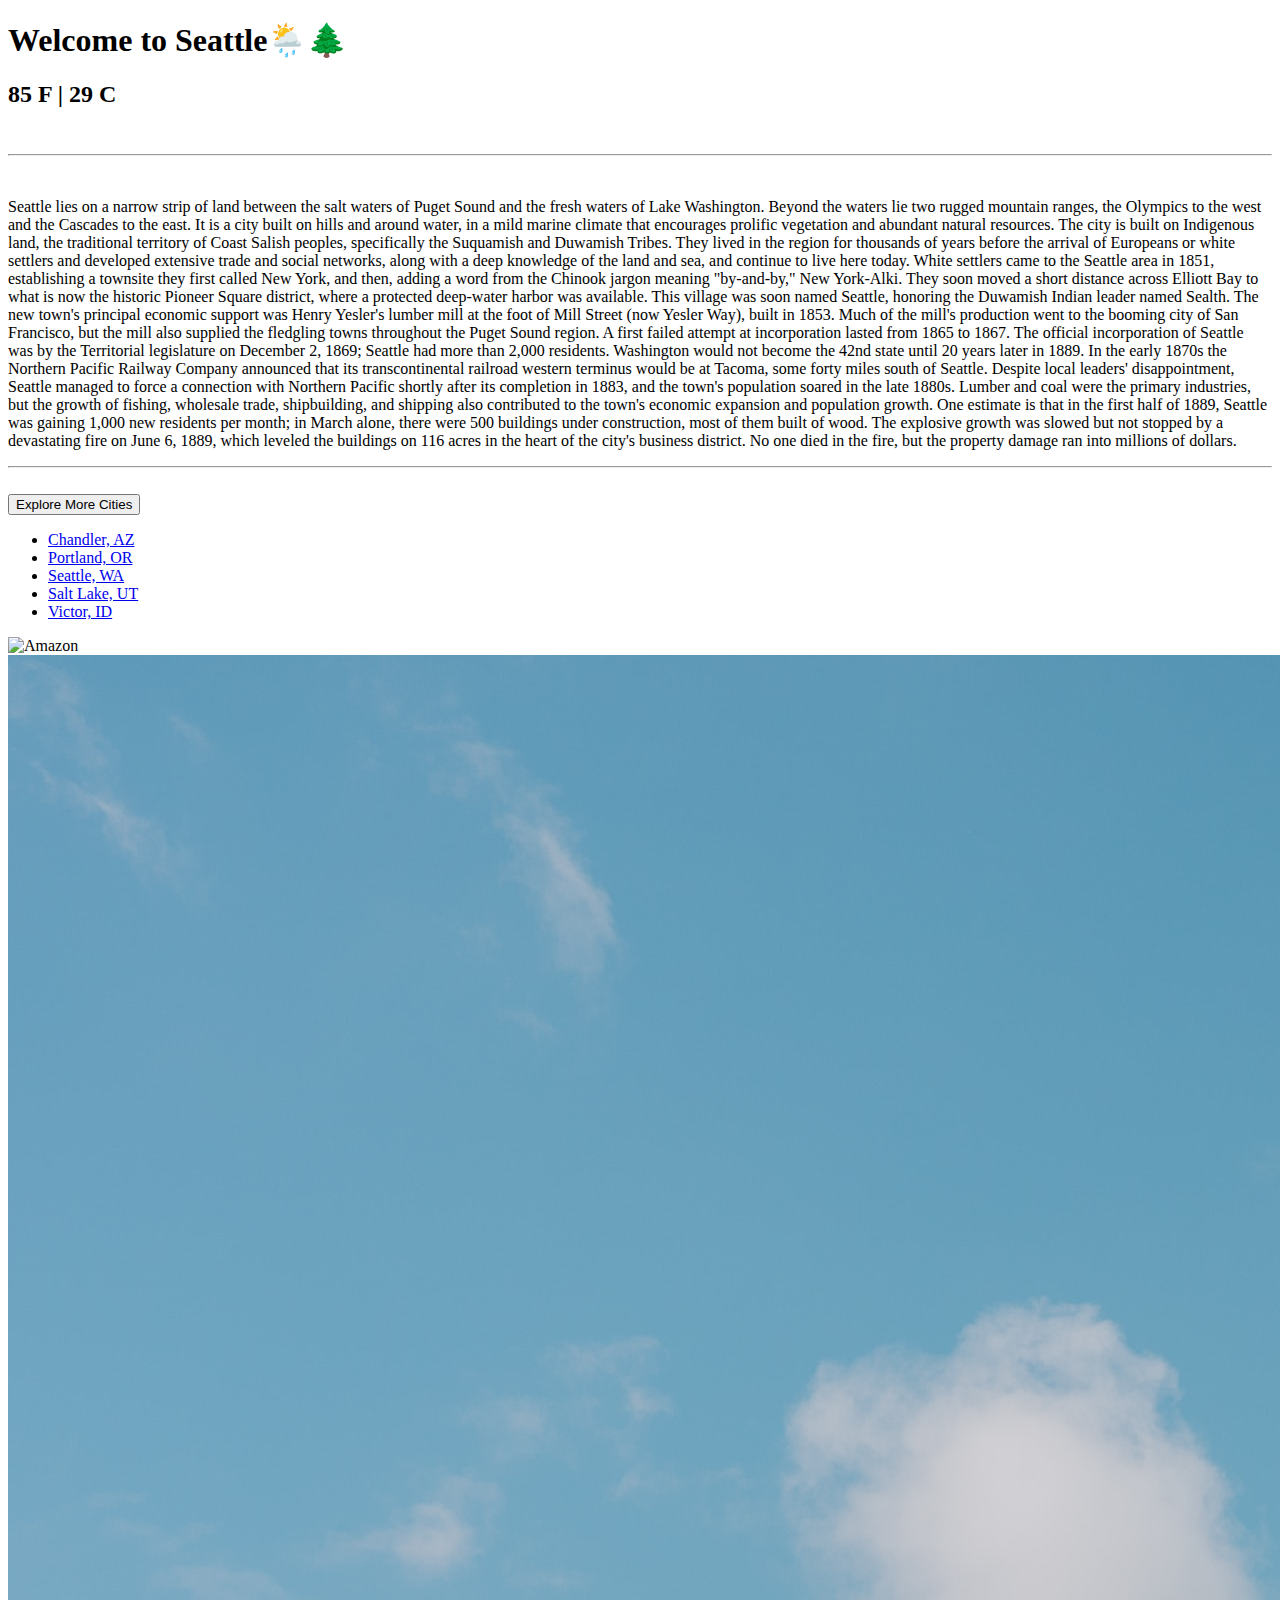
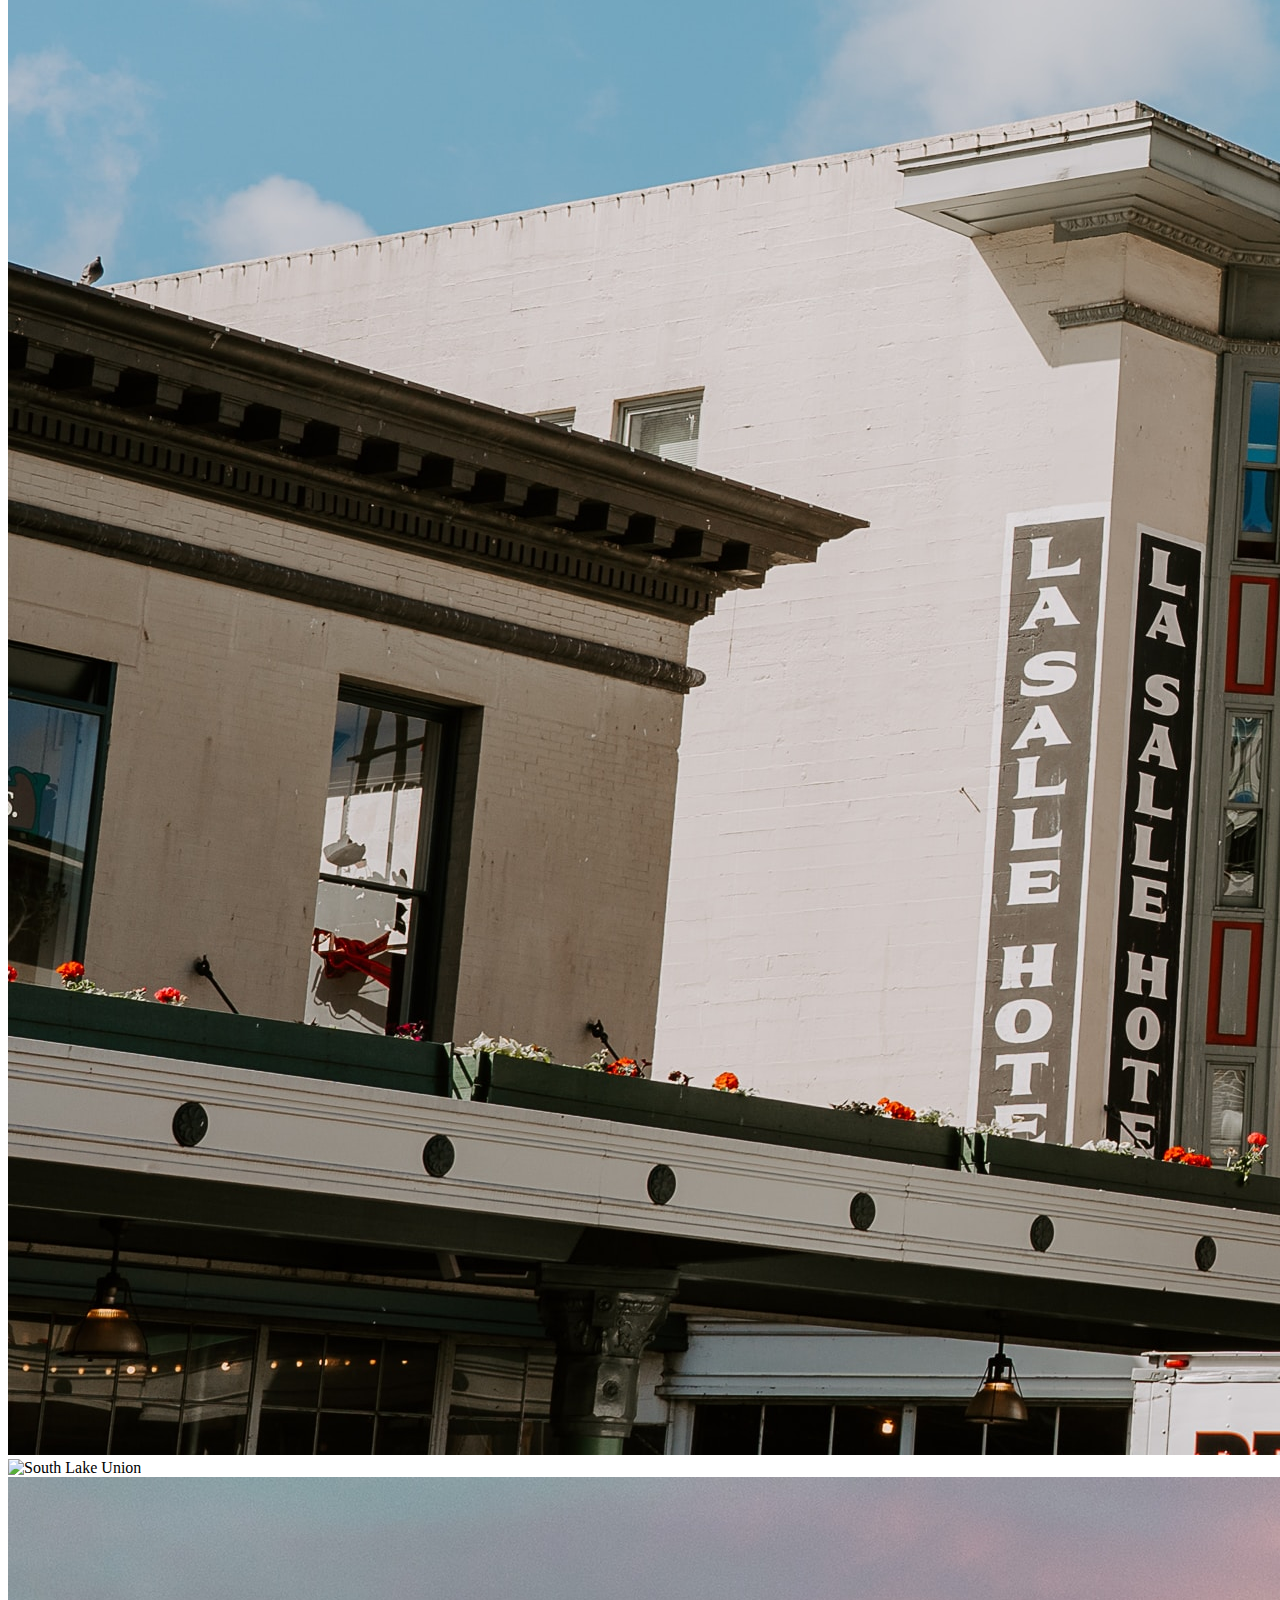
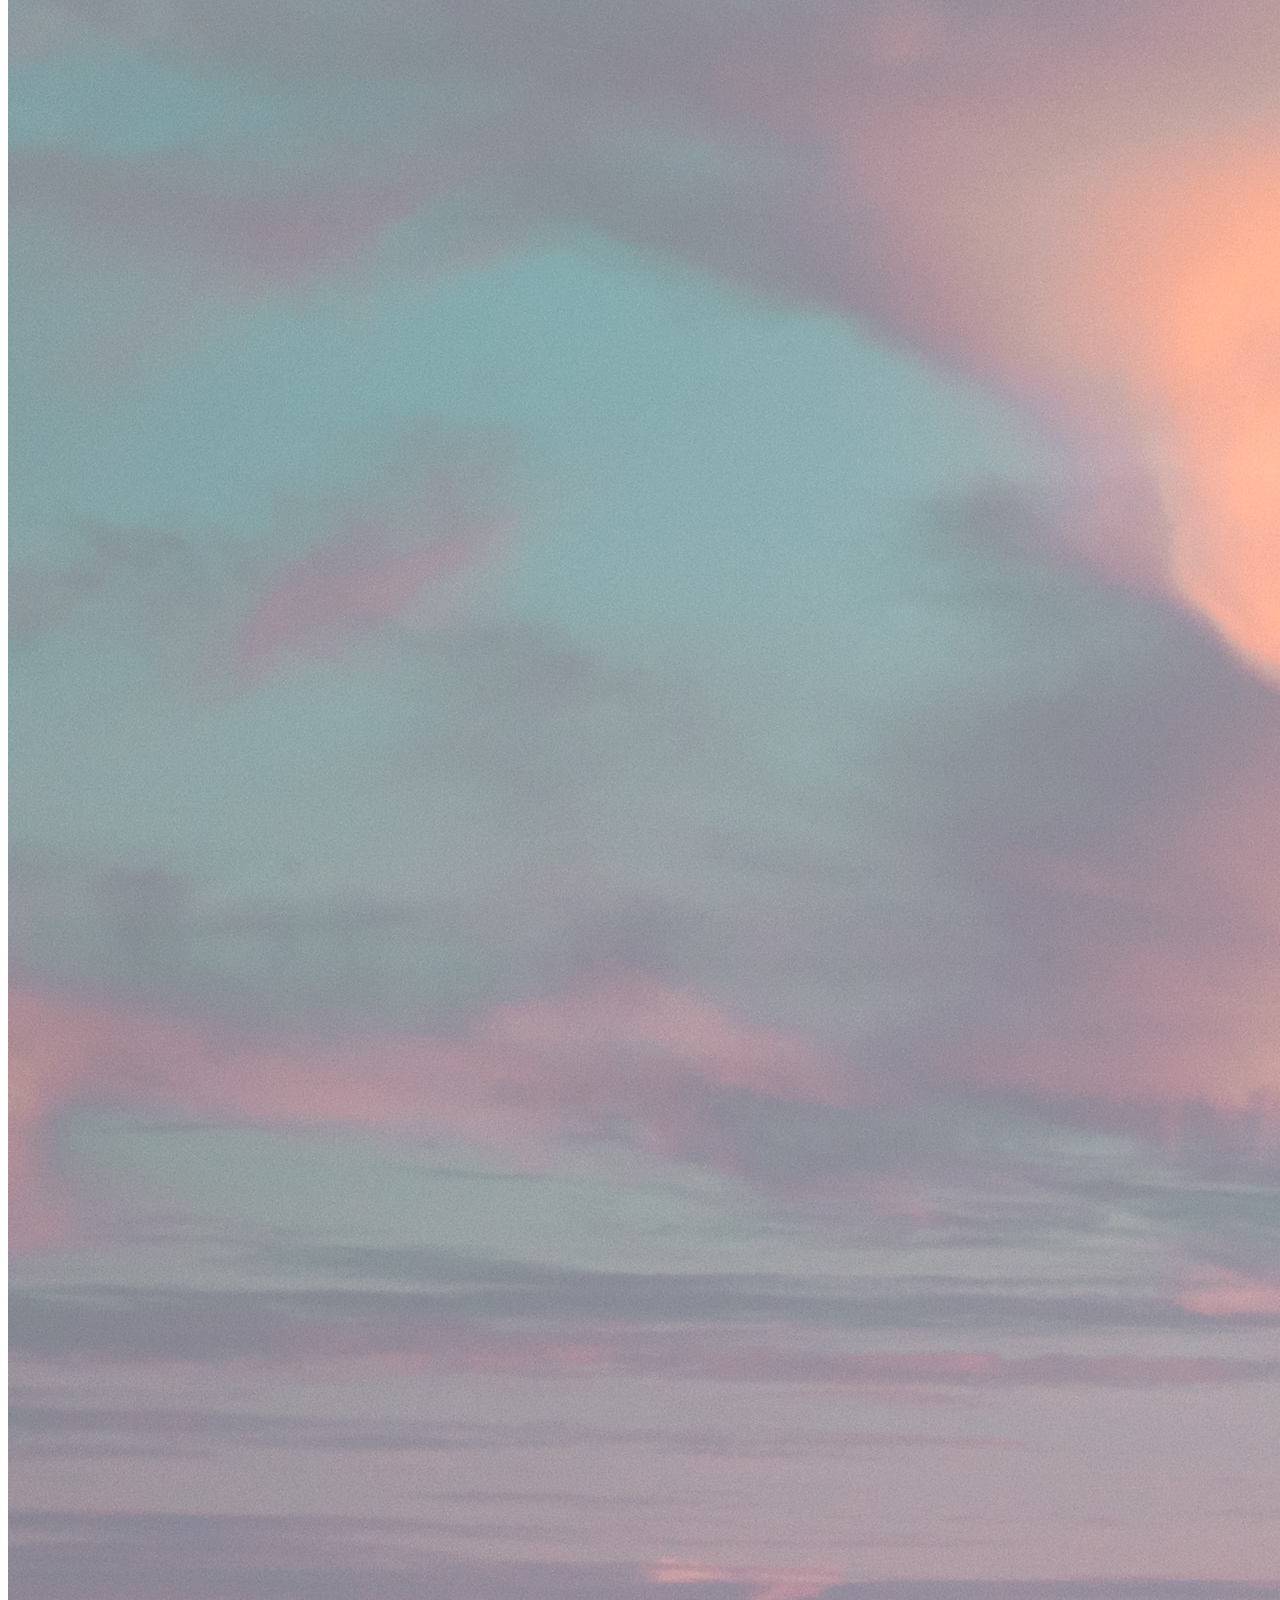
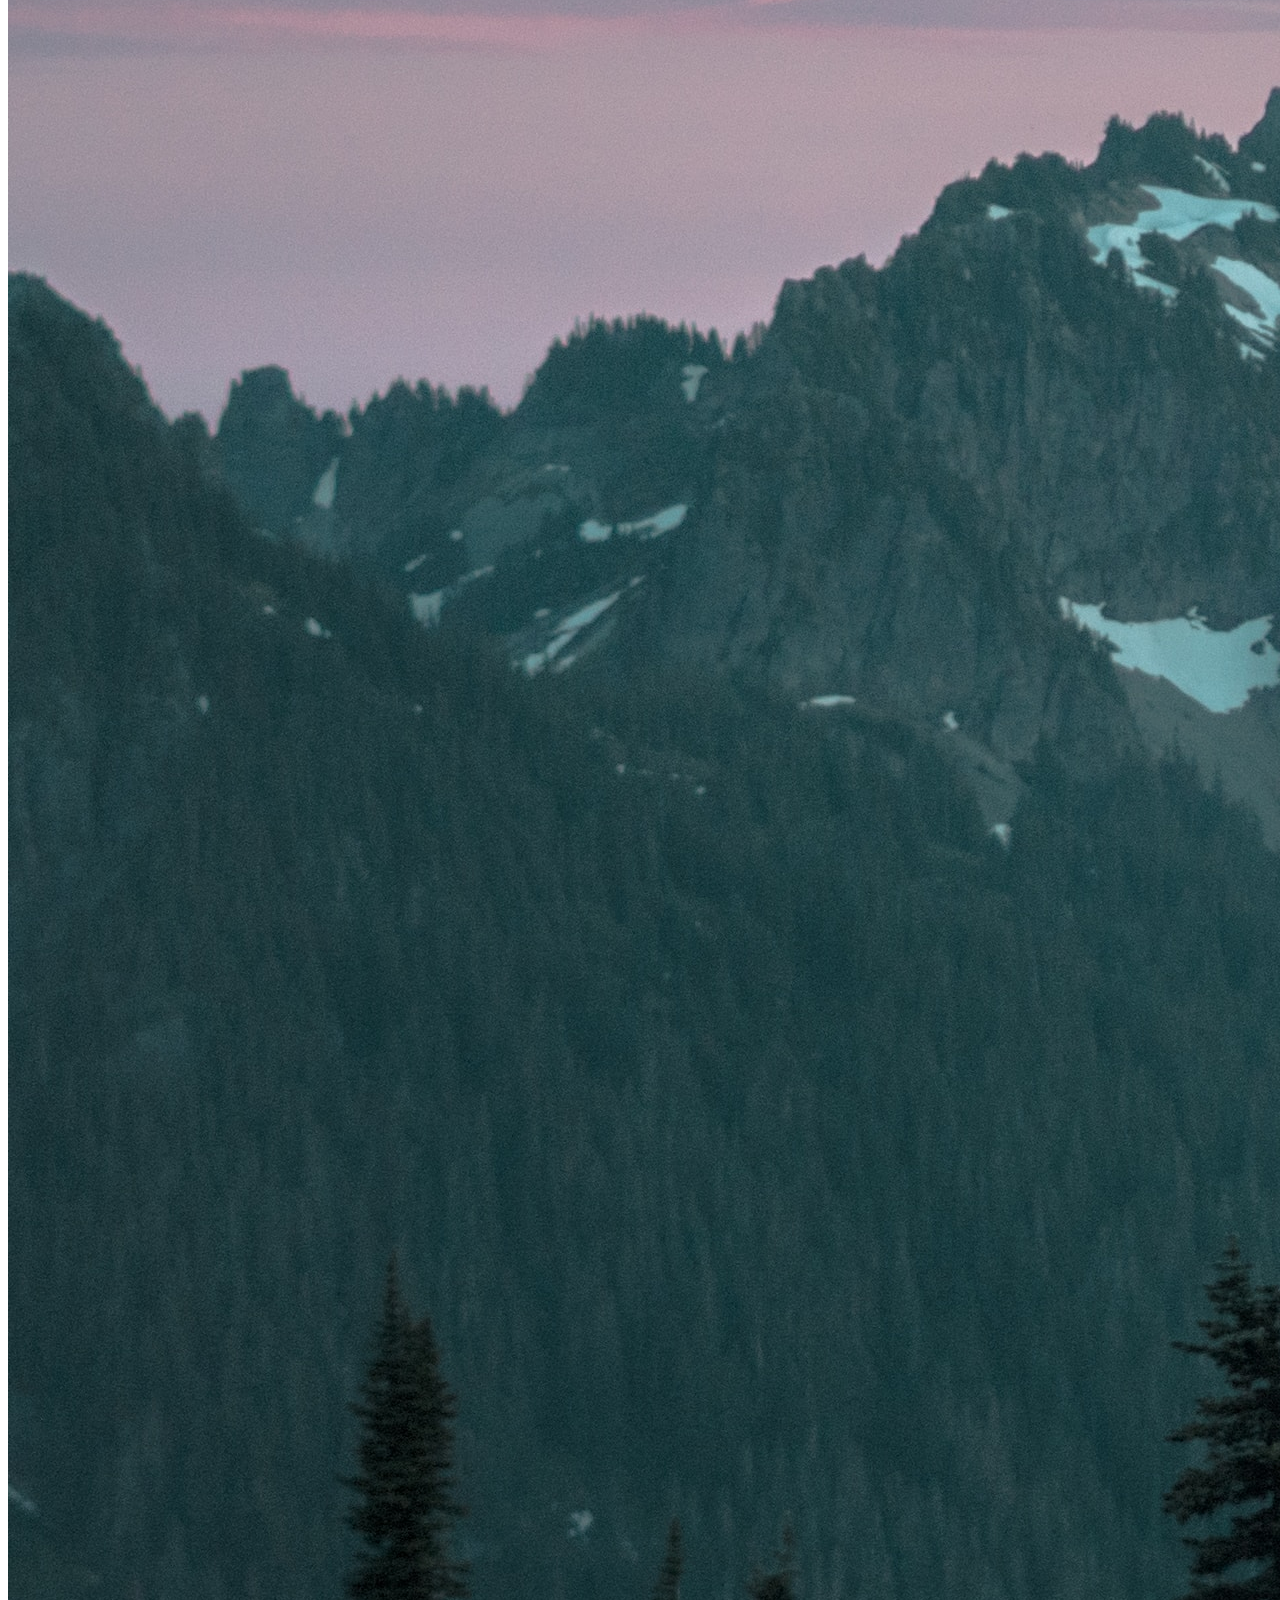
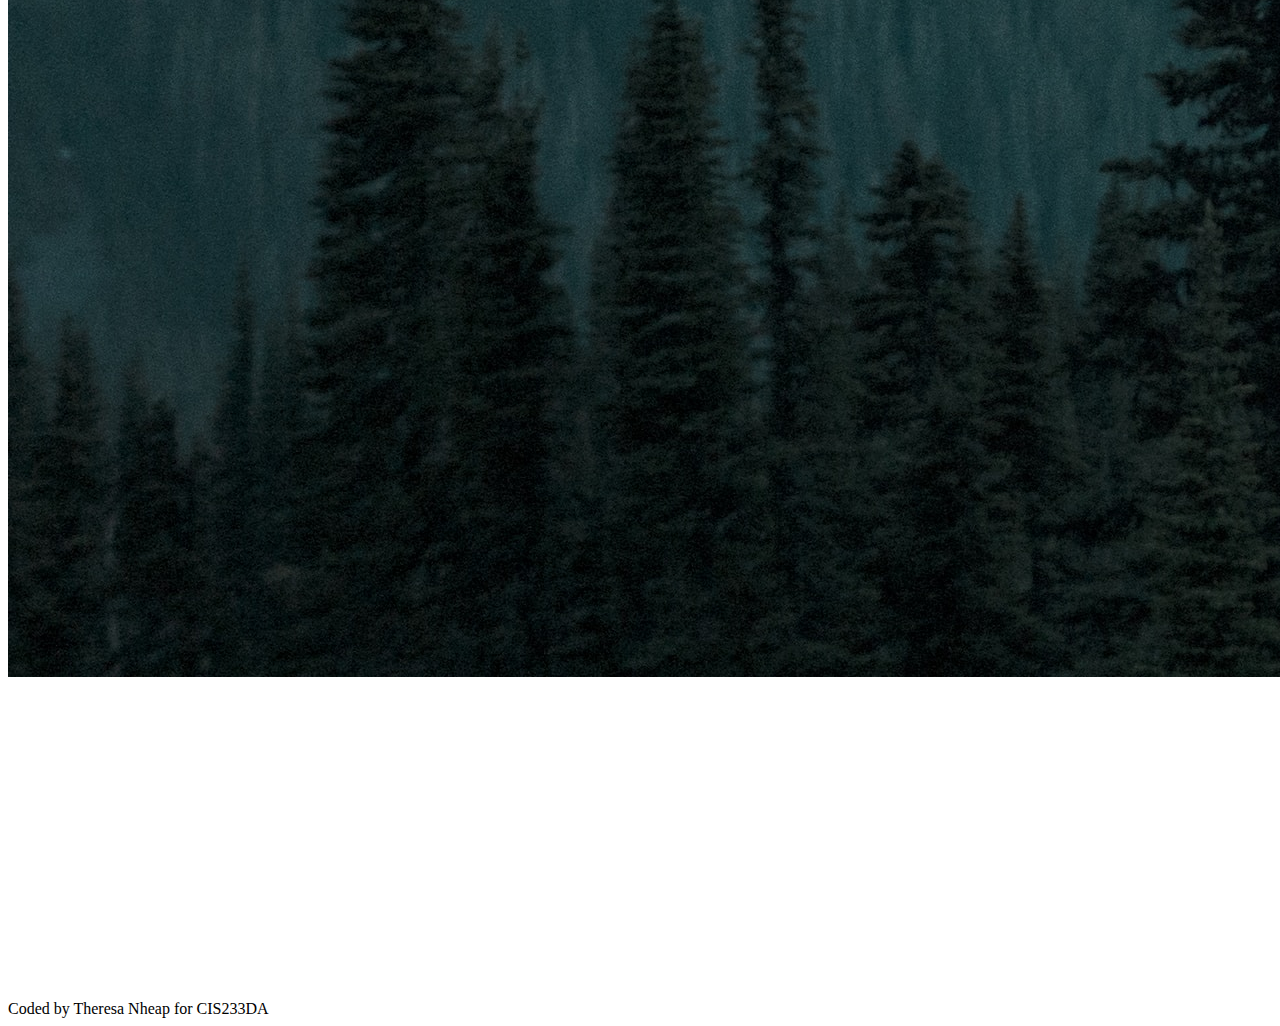
==== Week3/index.html @ 63e3c567 "Create index.html" ====
<!DOCTYPE html>
<html lang="en">
<head>
    <meta charset="UTF-8">
    <meta http-equiv="X-UA-Compatible" content="IE=edge">
    <meta name="viewport" content="width=device-width, initial-scale=1.0">
    <link href="https://cdn.jsdelivr.net/npm/bootstrap@5.3.0/dist/css/bootstrap.min.css" rel="stylesheet" integrity="sha384-9ndCyUaIbzAi2FUVXJi0CjmCapSmO7SnpJef0486qhLnuZ2cdeRhO02iuK6FUUVM" crossorigin="anonymous">
    <link rel="preconnect" href="https://fonts.googleapis.com">
<link rel="preconnect" href="https://fonts.gstatic.com" crossorigin>
<link href="https://fonts.googleapis.com/css2?family=IBM+Plex+Sans:ital,wght@0,100;0,200;0,300;0,400;0,500;0,600;0,700;1,100;1,200;1,300;1,400;1,500;1,600;1,700&display=swap" rel="stylesheet">
    <link rel="stylesheet" href="styles.css">
    <title>Seattle | Reika</title>
</head>
<body>
    <div class="container text-center">
        <div class="header-background">
        <div class="row">
            <div class="col">
                <h1>Welcome to
                    <span id="city-name"> 
                    <strong>
                        Seattle🌦️🌲
                    </strong>
                    </span>
                </h1>
                <h2 id="temp-color">85 F | 29 C</h2>
            </div>
        </div>
        <br>
        <hr>
        <br>
        <div class="row">
            <p>
                Seattle lies on a narrow strip of land between the salt waters of Puget Sound and the fresh waters of Lake Washington. Beyond the waters lie two rugged mountain ranges, the Olympics to the west and the Cascades to the east. It is a city built on hills and around water, in a mild marine climate that encourages prolific vegetation and abundant natural resources.

The city is built on Indigenous land, the traditional territory of Coast Salish peoples, specifically the Suquamish and Duwamish Tribes. They lived in the region for thousands of years before the arrival of Europeans or white settlers and developed extensive trade and social networks, along with a deep knowledge of the land and sea, and continue to live here today.

White settlers came to the Seattle area in 1851, establishing a townsite they first called New York, and then, adding a word from the Chinook jargon meaning "by-and-by," New York-Alki. They soon moved a short distance across Elliott Bay to what is now the historic Pioneer Square district, where a protected deep-water harbor was available. This village was soon named Seattle, honoring the Duwamish Indian leader named Sealth.

The new town's principal economic support was Henry Yesler's lumber mill at the foot of Mill Street (now Yesler Way), built in 1853. Much of the mill's production went to the booming city of San Francisco, but the mill also supplied the fledgling towns throughout the Puget Sound region. A first failed attempt at incorporation lasted from 1865 to 1867. The official incorporation of Seattle was by the Territorial legislature on December 2, 1869; Seattle had more than 2,000 residents. Washington would not become the 42nd state until 20 years later in 1889.

In the early 1870s the Northern Pacific Railway Company announced that its transcontinental railroad western terminus would be at Tacoma, some forty miles south of Seattle. Despite local leaders' disappointment, Seattle managed to force a connection with Northern Pacific shortly after its completion in 1883, and the town's population soared in the late 1880s. Lumber and coal were the primary industries, but the growth of fishing, wholesale trade, shipbuilding, and shipping also contributed to the town's economic expansion and population growth. One estimate is that in the first half of 1889, Seattle was gaining 1,000 new residents per month; in March alone, there were 500 buildings under construction, most of them built of wood. The explosive growth was slowed but not stopped by a devastating fire on June 6, 1889, which leveled the buildings on 116 acres in the heart of the city's business district. No one died in the fire, but the property damage ran into millions of dollars.
            </p>
            </div>
        <hr>
            <br>
        <div class="row">
            <div class="col">
                <div class="dropdown">
                    <button class="btn btn-success btn-secondary dropdown-toggle btn-lg" type="button" data-bs-toggle="dropdown" aria-expanded="false">
                        Explore More Cities
                    </button>
                    <ul class="dropdown-menu dropdown-menu-dark">
                        <li><a class="dropdown-item" href="#">Chandler, AZ</a></li>
                        <li><a class="dropdown-item" href="#">Portland, OR</a></li>
                        <li><a class="dropdown-item" href="#">Seattle, WA</a></li>
                        <li><a class="dropdown-item" href="#">Salt Lake, UT</a></li>
                        <li><a class="dropdown-item" href="#">Victor, ID</a></li>
                    </ul>
                </div>
            </div>
        </div>
    </div>
        <div class="photo-row row">
            <div class="col-md-6">
                <img class="photo-gallery" src="images/amazon.jpg" alt="Amazon">
            </div>
            <div class="col-md-6">
                <img class="photo-gallery" src="images/pike-place.jpg" alt="Pike Place">
            </div>
        </div>
        <div class="photo-row row">
            <div class="col-md-6">
                <img class="photo-gallery" src="images/slu.jpg" alt="South Lake Union">
            </div>
            <div class="col-md-6">
                <img class="photo-gallery" src="images/sea-mountain.jpg" alt="Waterfront">
            </div>
        </div>
        <div class="embed-responsive embed-responsive-16by9">
            <iframe width="560" height="315" src="https://www.youtube.com/embed/Xn6-FyVdjqA" title="YouTube video player" frameborder="0" allow="accelerometer; autoplay; clipboard-write; encrypted-media; gyroscope; picture-in-picture; web-share" allowfullscreen></iframe>          
    </div>

    <script src="https://cdn.jsdelivr.net/npm/bootstrap@5.3.0/dist/js/bootstrap.bundle.min.js" integrity="sha384-geWF76RCwLtnZ8qwWowPQNguL3RmwHVBC9FhGdlKrxdiJJigb/j/68SIy3Te4Bkz" crossorigin="anonymous"></script>
<span id="credits">
    Coded by Theresa Nheap for CIS233DA
</span>
<br>
</body>
</html>
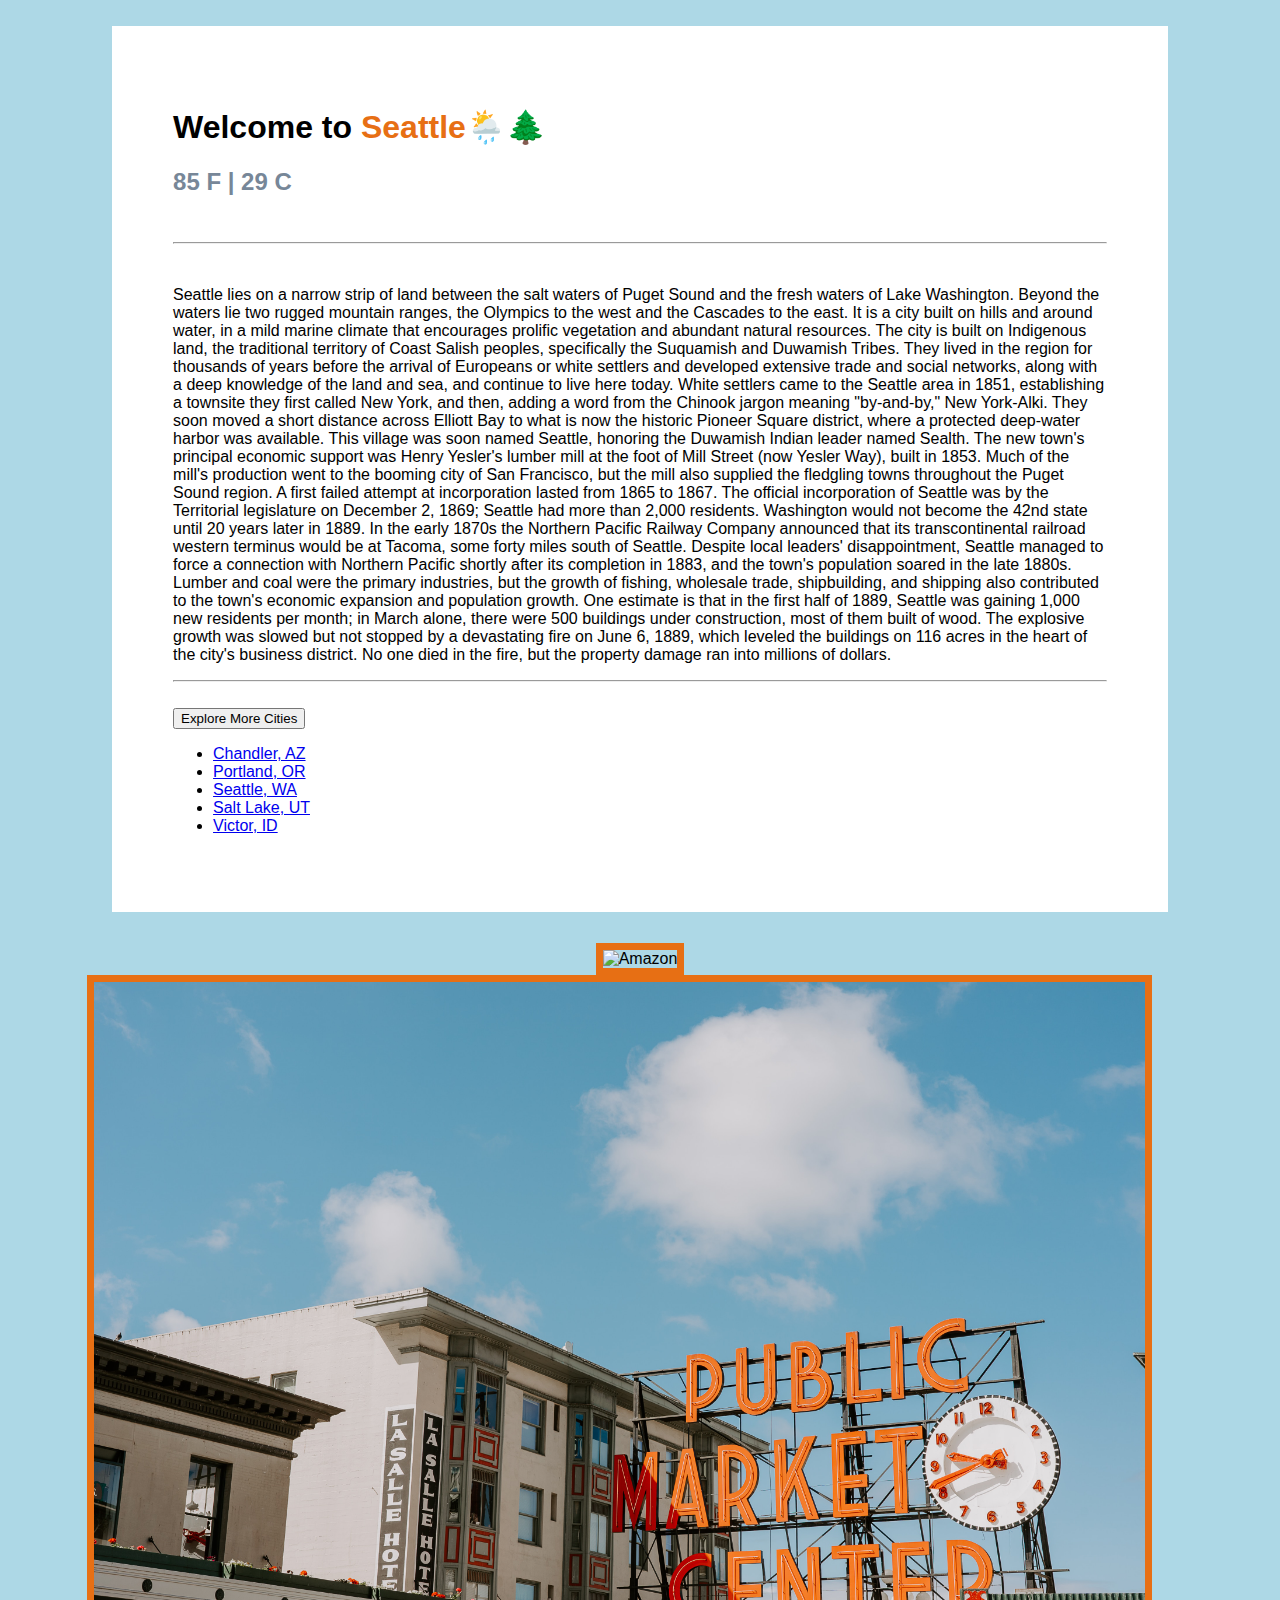
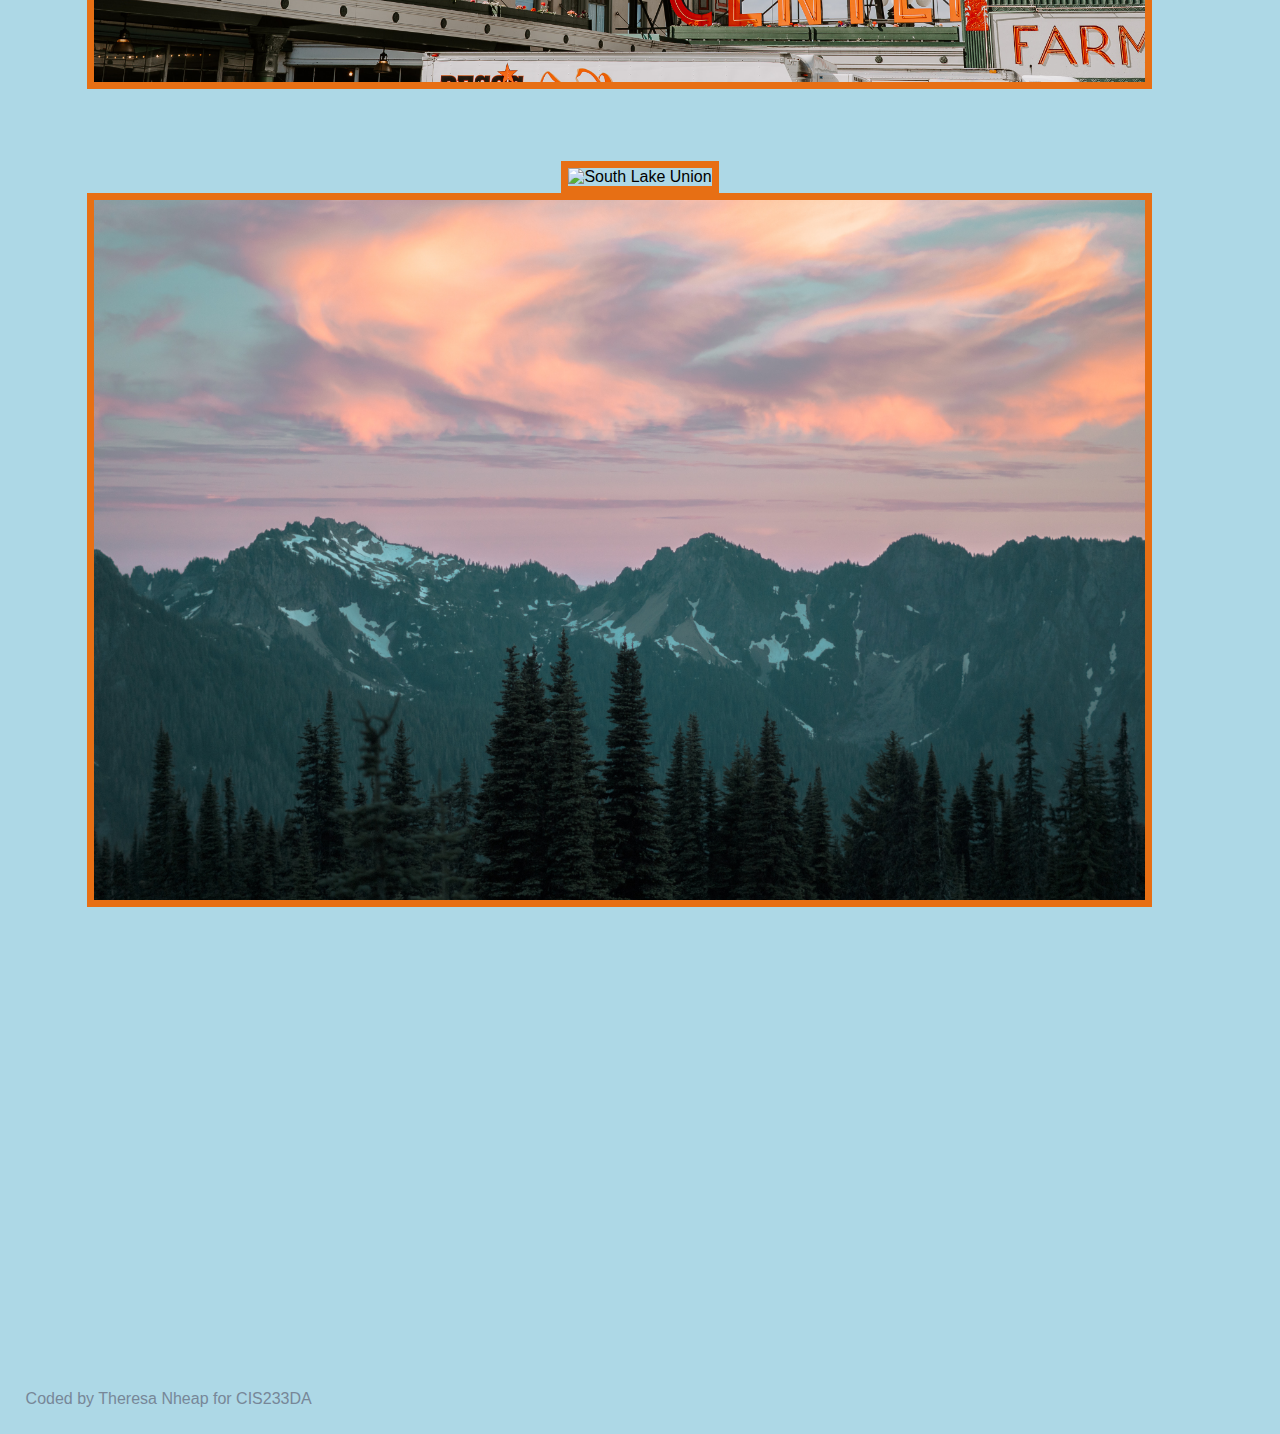
==== commit 6a7e8716: "Update index.html" ====
--- a/Week3/index.html
+++ b/Week3/index.html
@@ -5,10 +5,7 @@
     <meta http-equiv="X-UA-Compatible" content="IE=edge">
     <meta name="viewport" content="width=device-width, initial-scale=1.0">
     <link href="https://cdn.jsdelivr.net/npm/bootstrap@5.3.0/dist/css/bootstrap.min.css" rel="stylesheet" integrity="sha384-9ndCyUaIbzAi2FUVXJi0CjmCapSmO7SnpJef0486qhLnuZ2cdeRhO02iuK6FUUVM" crossorigin="anonymous">
-    <link rel="preconnect" href="https://fonts.googleapis.com">
-<link rel="preconnect" href="https://fonts.gstatic.com" crossorigin>
-<link href="https://fonts.googleapis.com/css2?family=IBM+Plex+Sans:ital,wght@0,100;0,200;0,300;0,400;0,500;0,600;0,700;1,100;1,200;1,300;1,400;1,500;1,600;1,700&display=swap" rel="stylesheet">
-    <link rel="stylesheet" href="styles.css">
+<link rel="stylesheet" href="styles.css">
     <title>Seattle | Reika</title>
 </head>
 <body>
@@ -87,4 +84,4 @@
 </span>
 <br>
 </body>
-</html>
+</html>--- a/Week3/styles.css
+++ b/Week3/styles.css
@@ -0,0 +1,96 @@
+* {
+    font-family: 'IBM Plex Sans', sans-serif;
+}
+
+body {
+    margin: 2%;
+    background: rgb(173, 216, 230);
+}
+
+.header-background {
+    background: rgb(255, 255, 255);
+    padding: 5%;
+    margin: 0 7%;
+}
+
+.photo-gallery {
+    max-width: 95%;
+    border: 7px solid rgb(231, 111, 20);
+}
+
+.photo-row {
+    display: flex;
+    flex-wrap: wrap;
+    justify-content: center;
+    padding-bottom: 3%;
+    margin: 2.5% 5%;
+}
+
+#city-name {
+    color: rgb(231, 111, 20);
+}
+
+#temp-color {
+    color: rgb(119, 135, 152);
+}
+
+#credits {
+    color: rgb(119, 135, 152);
+}
+
+.embed-responsive {
+    margin: 5% 0;
+}
+
+/* Media queries */
+
+@media (max-width: 600px) {
+    .header-background {
+        padding: 3%;
+        margin: 0 5%;
+    }
+
+    .photo-row {
+        margin: 2.5% 3%;
+    }
+
+    .embed-responsive {
+        margin: 3% 0;
+    }
+    
+    iframe {
+        max-width: 100%;
+        height: auto;
+    }
+}
+
+@media (min-width: 601px) and (max-width: 1024px) {
+    .header-background {
+        padding: 4%;
+        margin: 0 5%;
+    }
+
+    .photo-row {
+        margin: 2.5% 3%;
+    }
+
+    .embed-responsive {
+        margin: 3% 0;
+    }
+    
+    iframe {
+        max-width: 100%;
+        height: auto;
+    }
+}
+
+@media (min-width: 1025px) {
+    .header-background {
+        padding: 5%;
+        margin: 0 7%;
+    }
+
+    .photo-row {
+        margin: 2.5% 5%;
+    }
+}
